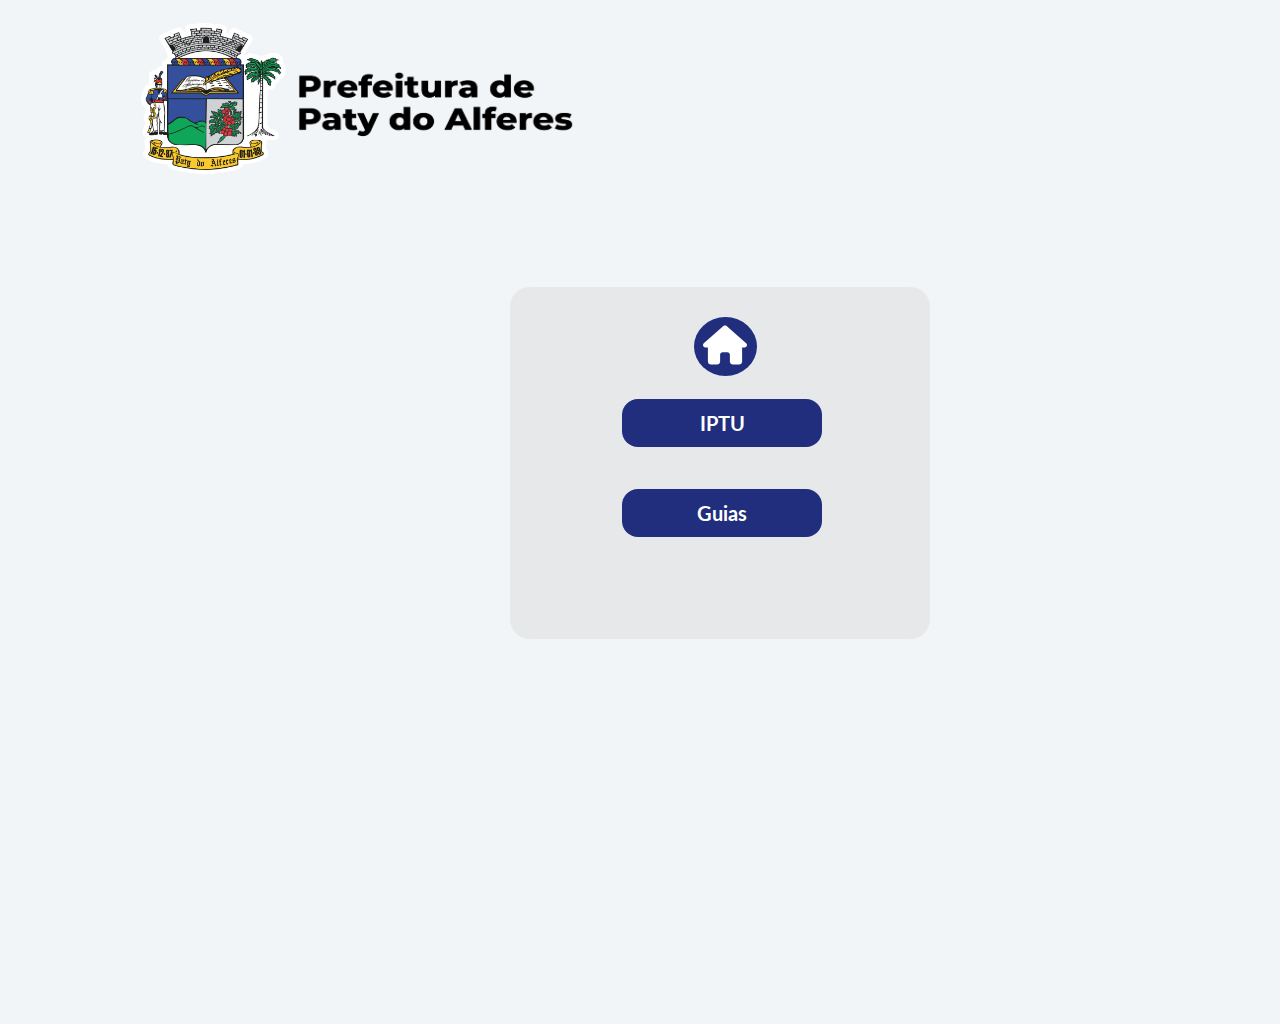
==== index.html @ c00cc2ea "fist commit" ====
<!DOCTYPE html>
<html lang="pt_BR">
<head>
    <meta charset="UTF-8">
    <meta name="viewport" content="width=device-width, initial-scale=1.0">

    <link rel="stylesheet" href="./bt5/bootstrap-5.3.1/css/bootstrap.min.css">
    <link href="https://fonts.googleapis.com/css?family=Lato&display=swap" rel="stylesheet">
    <link href="./css/index.css" rel="stylesheet">

    <script src="./bt5/jquery/jquery-3.7.0.min.js"></script>
    <script src="./bt5/bootstrap-5.3.1/js/bootstrap.bundle.min.js"></script>

    <title>Prefeitura de Municipal Paty do Alferes - IPTU</title>
</head>
<body>
    <div class="main_container">
        <div class="brasao_container">
            <img src="images/v4_13.png" alt="Brasão da Prefeitura Municipal de Paty do Alferes" id="brasao">
        </div>
    </div>

    <div class="logo_container">
        <img src="images/v4_14.png" alt="Logo da Prefeitura Municipal de Paty do Alferes" id="logo">
    </div>

    <div class="servicos_container">
        <div class="house_border"></div>
        <div class="house_container">
            <img src="images/house-solid.svg" alt="" id="house">
        </div>

        <form action="matricula.html">
            <div class="button_iptu">
                <button type="submit" class="btn btn-primary rounded-4 fw-bold text-white text-center border-0 fs-5" id="buttons">IPTU</button>
            </div>

            <div class="button_guias">
                <button type="submit" class="btn btn-primary rounded-4 fw-bold text-white text-center border-0 fs-5" id="buttons">Guias</button>
            </div>
        </form>
    </div>
</body>
</html>
---- css/index.css ----
* {
  margin: 0;
  padding: 0;
}
body {
  font-size: 14px;
  overflow-x: hidden;
  background: rgb(241, 245, 247);
}
.main_container {
  width: 100%;
  height: 1024px;
  background: rgb(241, 245, 247);
  position: absolute;
}

#brasao {
  width: 160px;
  height: 160px;
  position: absolute;
  margin-top: 16px;
  margin-left: 129px;
}

#logo {
  width: 290px;
  height: 80px;
  position: absolute;
  margin-top: 64px;
  margin-left: 290px;
}

.servicos_container {
      width: 420px;
      height: 352px;
      background: rgba(217,217,217,0.44999998807907104);
      position: absolute;
      margin-top: 287px;
      margin-left: 510px;
      border-radius: 20px;
}

.house_border {
  width: 63px;
  height: 59px;
  background: rgba(33,46,125,1);
  position: absolute;
  margin-top: 30px;
  margin-left: 184px;
  border-radius: 50%;
}

#house {
  width: 44px;
  height: 40px;
  position: absolute;
  margin-top: 38px;
  margin-left: 193px;
  color: white;
}

#buttons {
width: 200px;
height: 48px;
font-family: 'Lato',sans-serif;
}

.button_iptu {
  margin-top: 8em;
  margin-left: 8em;
}

.button_guias {
  margin-left: 8em;
  margin-top: 3em;
}

.btn-primary {
  background: #212E7D;
}
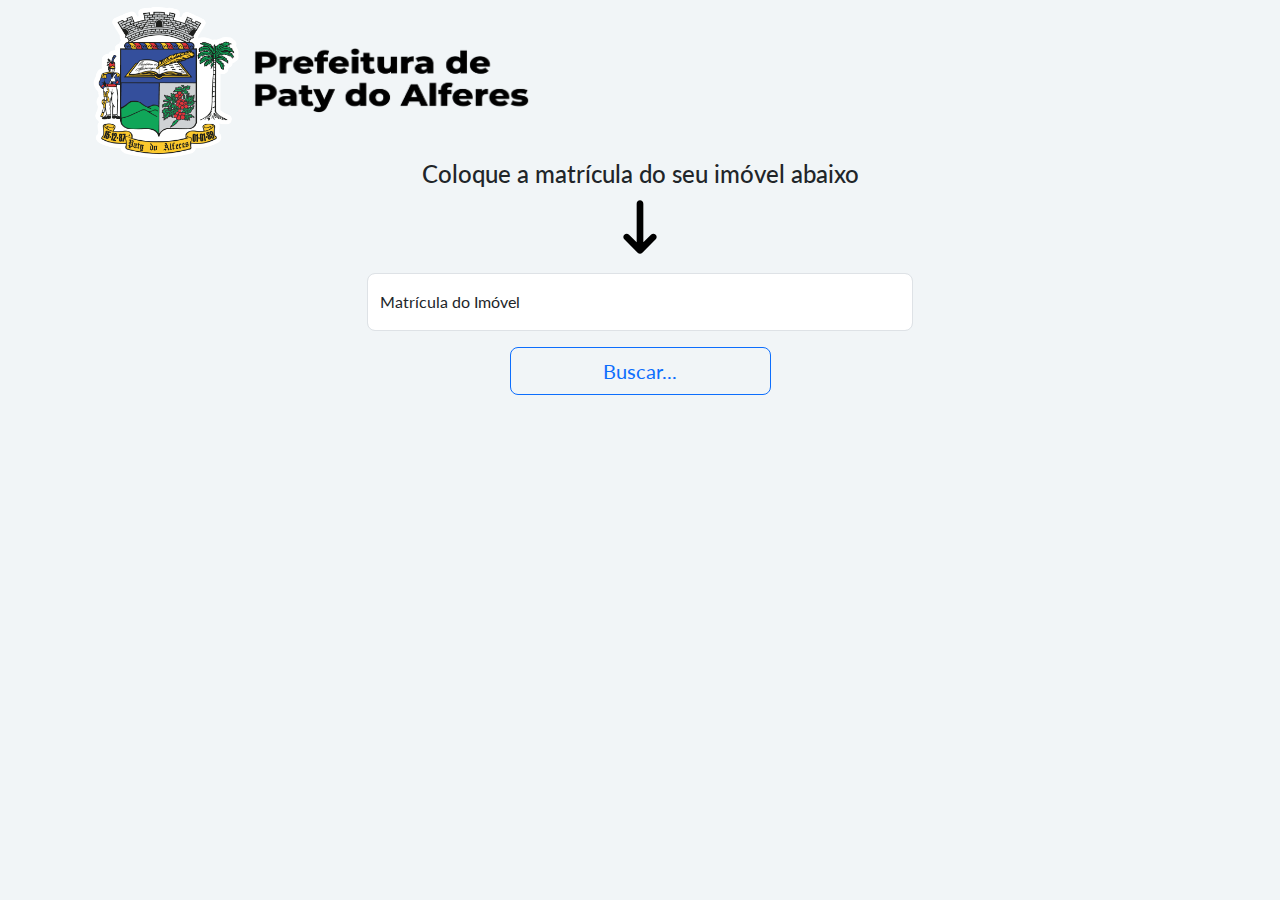
==== commit 2bde8a26: "Alterações - 1" ====
--- a/index.html
+++ b/index.html
@@ -1,44 +1,75 @@
 <!DOCTYPE html>
 <html lang="pt_BR">
-<head>
-    <meta charset="UTF-8">
-    <meta name="viewport" content="width=device-width, initial-scale=1.0">
+  <head>
+    <meta charset="UTF-8" />
+    <meta name="viewport" content="width=device-width, initial-scale=1.0" />
 
-    <link rel="stylesheet" href="./bt5/bootstrap-5.3.1/css/bootstrap.min.css">
-    <link href="https://fonts.googleapis.com/css?family=Lato&display=swap" rel="stylesheet">
-    <link href="./css/index.css" rel="stylesheet">
+    <link rel="stylesheet" href="./bt5/bootstrap-5.3.1/css/bootstrap.min.css" />
+    <link
+      href="https://fonts.googleapis.com/css?family=Lato&display=swap"
+      rel="stylesheet"
+    />
+    <link href="./css/global.css" rel="stylesheet" />
 
     <script src="./bt5/jquery/jquery-3.7.0.min.js"></script>
     <script src="./bt5/bootstrap-5.3.1/js/bootstrap.bundle.min.js"></script>
 
-    <title>Prefeitura de Municipal Paty do Alferes - IPTU</title>
-</head>
-<body>
-    <div class="main_container">
-        <div class="brasao_container">
-            <img src="images/v4_13.png" alt="Brasão da Prefeitura Municipal de Paty do Alferes" id="brasao">
+    <title>Prefeitura Municipal de Paty do Alferes - IPTU</title>
+  </head>
+  <body>
+    <div class="container-xl">
+      <div class="row">
+        <div class="col-xl-12">
+          <img
+            src="images/v4_13.png"
+            alt="Brasão da Prefeitura Municipal de Paty do Alferes"
+            id="brasao"
+          />
+          <img
+            src="images/v4_14.png"
+            alt="Logo da Prefeitura Municipal de Paty do Alferes"
+            id="logo"
+          />
         </div>
+      </div>
     </div>
 
-    <div class="logo_container">
-        <img src="images/v4_14.png" alt="Logo da Prefeitura Municipal de Paty do Alferes" id="logo">
+    <div class="container-xl">
+      <div class="row justify-content-center">
+        <div class="col-xl-6 text-center">
+          <p class="h4">Coloque a matrícula do seu imóvel abaixo</p>
+        </div>
+        <div class="row justify-content-center">
+          <div class="col-xl-6 text-center">
+            <img src="./images/arrow.svg" alt="" id="flecha" class="flecha" />
+          </div>
+        </div>
+        <form action="opcoes.html">
+          <div class="row justify-content-center mt-3">
+            <div class="col-xl-6">
+              <span class="form-floating">
+                <input
+                  type="number"
+                  class="form-control form-control-lg"
+                  placeholder="Matrícula do Imóvel"
+                  id="floatingInput"
+                  required
+                />
+                <label for="floatingInput">Matrícula do Imóvel</label>
+              </span>
+            </div>
+          </div>
+          <div class="row justify-content-center mt-3">
+            <div class="d-grid gap-2 col-xl-3 text-center">
+              <input
+                type="submit"
+                value="Buscar..."
+                class="btn btn-lg btn-outline-primary"
+              />
+            </div>
+          </div>
+      </form>
+      </div>
     </div>
-
-    <div class="servicos_container">
-        <div class="house_border"></div>
-        <div class="house_container">
-            <img src="images/house-solid.svg" alt="" id="house">
-        </div>
-
-        <form action="matricula.html">
-            <div class="button_iptu">
-                <button type="submit" class="btn btn-primary rounded-4 fw-bold text-white text-center border-0 fs-5" id="buttons">IPTU</button>
-            </div>
-
-            <div class="button_guias">
-                <button type="submit" class="btn btn-primary rounded-4 fw-bold text-white text-center border-0 fs-5" id="buttons">Guias</button>
-            </div>
-        </form>
-    </div>
-</body>
-</html>+  </body>
+</html>
--- a/css/global.css
+++ b/css/global.css
@@ -0,0 +1,35 @@
+body {
+  background: rgb(241, 245, 247);
+  font-family: 'Lato', sans-serif;
+}
+
+#flecha {
+  height: 60px;
+  width: 40px;
+}
+#brasao {
+  width: 160px;
+  height: 160px;
+}
+#logo {
+  width: 290px;
+  height: 80px;
+}
+#floatingInput::-webkit-inner-spin-button {
+  -webkit-appearance: none;
+}
+#containers {
+  background: rgba(217,217,217,0.44999998807907104);
+}
+
+.btn-primary {
+  background: rgba(33,46,125,1);
+}
+
+.fs-13 {
+  font-size: 13px;
+}
+
+.text-primary2 {
+  color: rgba(33,46,125,1);
+}